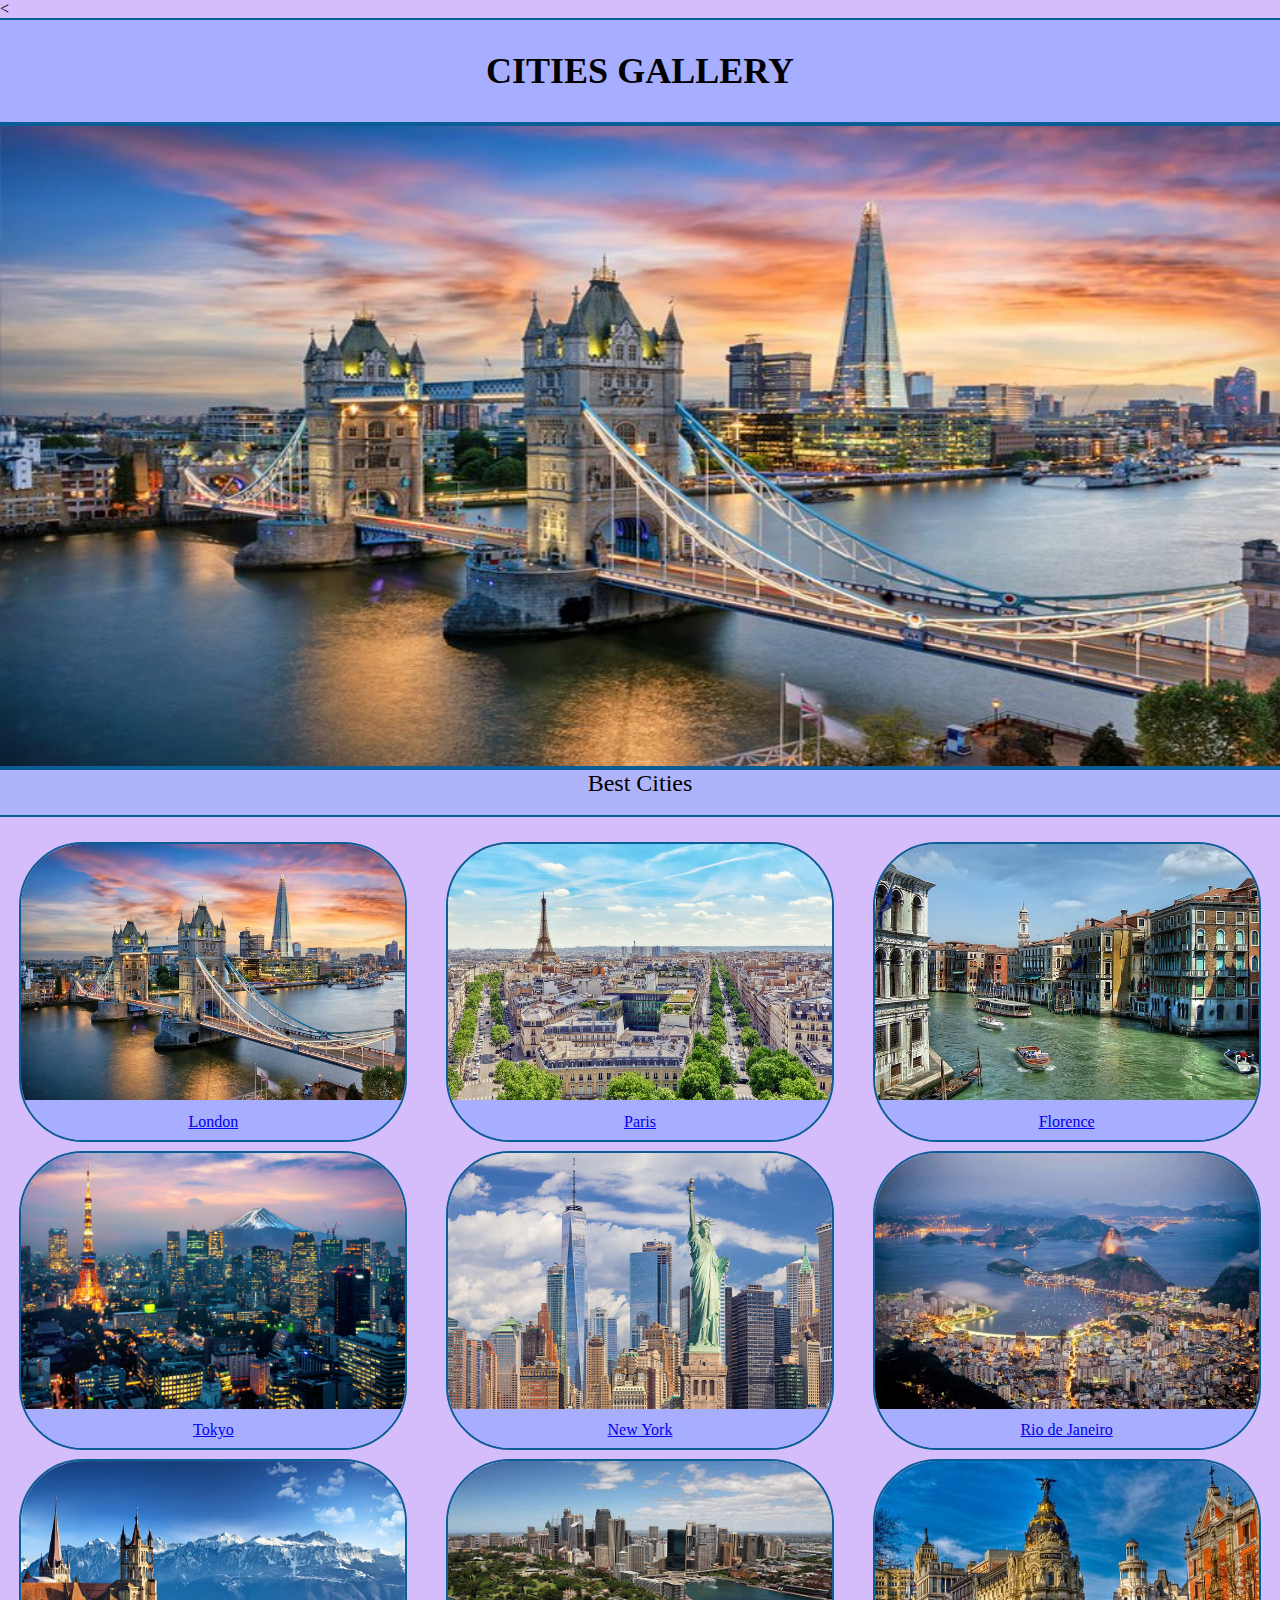
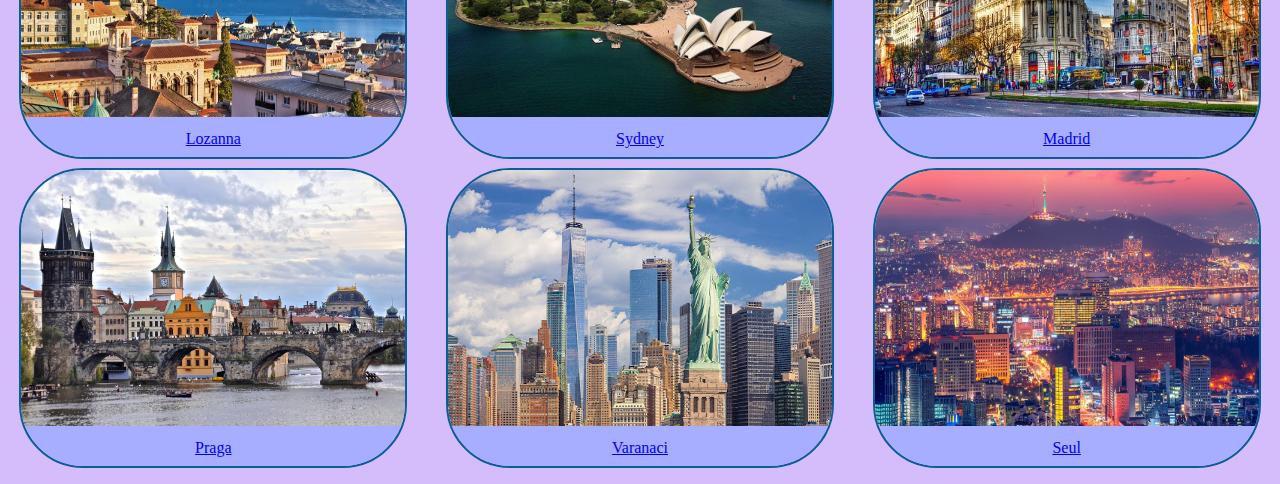
==== index.html @ fd6d5bab "adds HW5 changes" ====
<<!DOCTYPE html>
<html lang="en">
<head>
    <meta charset="UTF-8">
    <meta http-equiv="X-UA-Compatible" content="IE=edge">
    <meta name="viewport" content="width=device-width, initial-scale=1.0">
    <link rel="stylesheet" href="styles/cities.css">
    <link rel="shortcut icon" href="images/faviconCities.png" type="image/x-icon">
    <title>Cities-Gallery</title>
</head>
<body>
    <header class="logo">
        <h2>Cities Gallery</h2>
    </header>
    <main class="main-class">
        <section class="details-container">
            <img src="images/London.jpg" class="details-image">
            <span class="details-title">Best Cities</span>
        </section>
        <ul class="thumbnails-list">
            <li class="thumbnails-item">
                <a class="thumbnails-anchor" href="#">
                    <img src="images/London.jpg" class="thumbnails-image" >
                    <span class="thumbnails-title">London</span>
                </a>
            </li>
            <li class="thumbnails-item">
                <a class="thumbnails-anchor" href="#">
                    <img src="images/Paris.jpg" class="thumbnails-image" >
                    <span class="thumbnails-title">Paris</span>
                </a>
            </li>
            <li class="thumbnails-item">
                <a class="thumbnails-anchor" href="#">
                    <img src="images/Florency.jpg" class="thumbnails-image" >
                    <span class="thumbnails-title">Florence</span>
                </a>
            </li>
            <li class="thumbnails-item">
                <a class="thumbnails-anchor" href="#">
                    <img src="images/Tokyo.jpg" class="thumbnails-image" >
                    <span class="thumbnails-title">Tokyo</span>
                </a>
            </li>
            <li class="thumbnails-item">
                <a class="thumbnails-anchor" href="#">
                    <img src="images/NY.jpg" class="thumbnails-image" >
                    <span class="thumbnails-title">New York</span>
                </a>
            </li>
            <li class="thumbnails-item">
                <a class="thumbnails-anchor" href="#">
                    <img src="images/RJ.jpg" class="thumbnails-image" >
                    <span class="thumbnails-title">Rio de Janeiro</span>
                </a>
            </li>
            <li class="thumbnails-item">
                <a class="thumbnails-anchor" href="#">
                    <img src="images/Lozanna.jpg" class="thumbnails-image" >
                    <span class="thumbnails-title">Lozanna</span>
                </a>
            </li>
            <li class="thumbnails-item">
                <a class="thumbnails-anchor" href="#">
                    <img src="images/Sydney.jpg" class="thumbnails-image" >
                    <span class="thumbnails-title">Sydney</span>
                </a>
            </li>
            <li class="thumbnails-item">
                <a class="thumbnails-anchor" href="#">
                    <img src="images/Madrid.jpg" class="thumbnails-image" >
                    <span class="thumbnails-title">Madrid</span>
                </a>
            </li>
            <li class="thumbnails-item">
                <a class="thumbnails-anchor" href="#">
                    <img src="images/Praga.jpg" class="thumbnails-image" >
                    <span class="thumbnails-title">Praga</span>
                </a>
            </li>
            <li class="thumbnails-item">
                <a class="thumbnails-anchor" href="#">
                    <img src="images/NY.jpg" class="thumbnails-image" >
                    <span class="thumbnails-title">Varanaci</span>
                </a>
            </li>
            <li class="thumbnails-item">
                <a class="thumbnails-anchor" href="#">
                    <img src="images/Seul.jpg" class="thumbnails-image" >
                    <span class="thumbnails-title">Seul</span>
                </a>
            </li>
        </ul>
        
    </main>
</body>
</html>
---- styles/cities.css ----
html{
    height: 100%;
}
body{
    height: 100%;
    background-color: rgb(212, 189, 250);
    display: flex;
    flex-direction: column;
    margin: 0%;
}
.logo{
    display: block;
    text-align: center;
    background-color: rgb(167, 173, 255);
    font-size: 1.5em;
    text-transform: uppercase;
    border-top: solid 2px rgb(11, 94, 149);
    border-bottom: solid 2px rgb(11, 94, 149);
}
.main-class{
    display: flex;
    flex-direction: column;
}
.details-container{
    display: flex;
    flex-direction: column;
    align-items: center;
}
.details-image{
    width: 100%;
    height: 50vw;
    border: solid 2px rgb(11, 94, 149);
}
.details-title{
    display: block;
    background-color: rgb(175, 180, 250);
    width: 100%;
    height: 5vh;
    text-align: center;
    border: solid 2px rgb(11, 94, 149);
    font-size: 1.5em;
}
.thumbnails-list{
    display: flex;
    flex-wrap: wrap;
    overflow-y: scroll;
    list-style: none;
    justify-content: space-around;
    padding-left: 0;
}
.thumbnails-anchor{

}
.thumbnails-item{
    display: flex;
    flex-direction: column;
    border: solid 2px rgb(11, 94, 149);
    margin: 0vw;
    margin-top: 1vh;
    border-radius: 5vw;
    overflow: hidden;
}
.thumbnails-image{
    width: 30vw;
    height: 20vw;
    
}
.thumbnails-title{
    display: block;
    text-align: center;
    padding-top: 1vw;
    background-color: rgb(167, 173, 255);
    width: 30vw;
    height: 3vh;
}
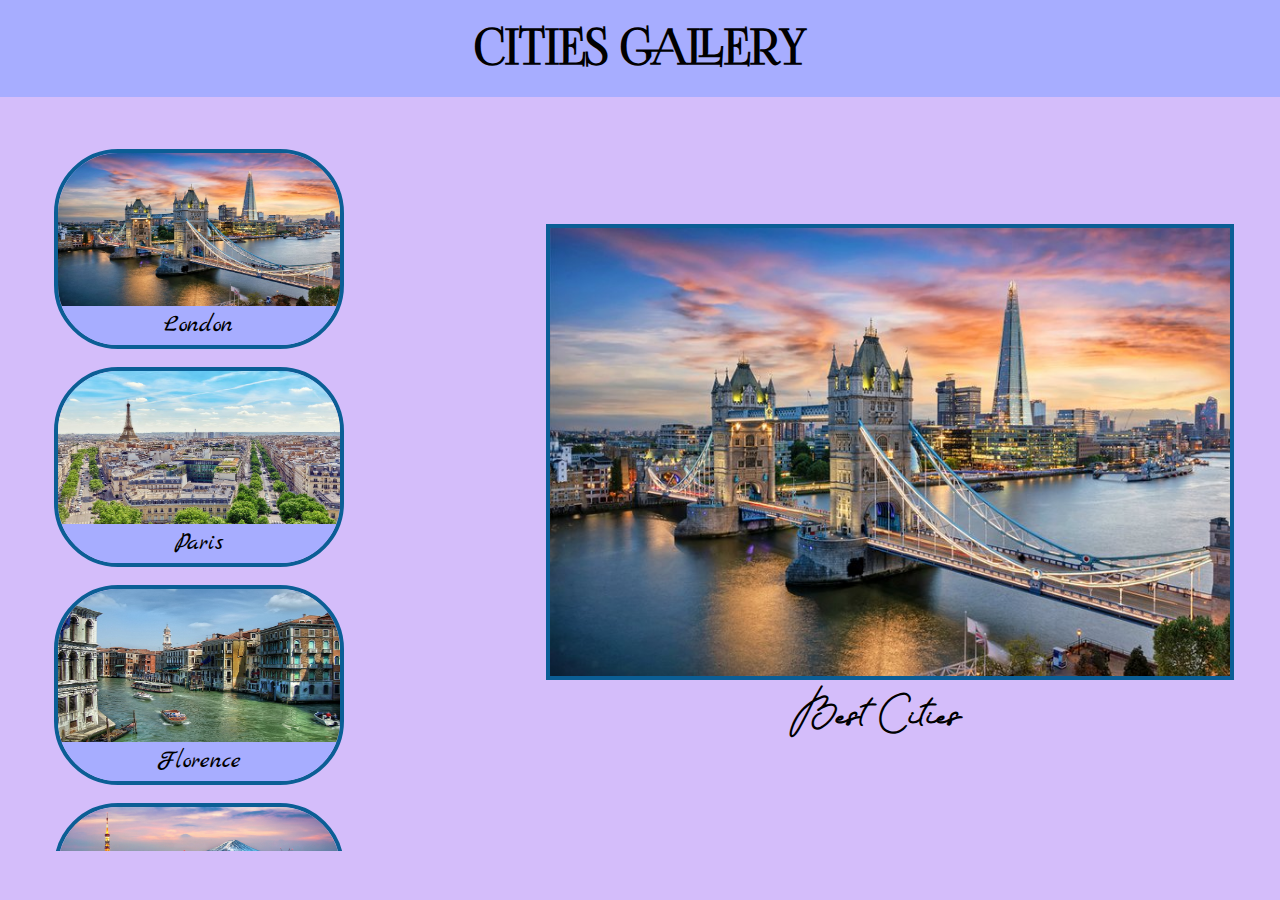
==== commit 46051988: "adds HW#6 cities gallery changes" ====
--- a/index.html
+++ b/index.html
@@ -1,4 +1,4 @@
-<<!DOCTYPE html>
+<!DOCTYPE html>
 <html lang="en">
 <head>
     <meta charset="UTF-8">
--- a/styles/cities.css
+++ b/styles/cities.css
@@ -1,3 +1,17 @@
+@font-face {
+    font-family: artist;
+    src: url(fonts/MADETheArtistScript.woff);
+}
+@font-face {
+    font-family: regular;
+    src: url(fonts/MarckScript-Regular.woff);
+}
+
+@font-face {
+    font-family: fog;
+    src: url(fonts/FoglihtenNo06.woff);
+}
+
 html{
     height: 100%;
 }
@@ -12,64 +26,156 @@
     display: block;
     text-align: center;
     background-color: rgb(167, 173, 255);
-    font-size: 1.5em;
+    font-size: 1.2em;
     text-transform: uppercase;
-    border-top: solid 2px rgb(11, 94, 149);
-    border-bottom: solid 2px rgb(11, 94, 149);
+    font-family: fog;
+    
+
 }
+
 .main-class{
     display: flex;
     flex-direction: column;
+    justify-content: center;
+    flex-grow: 0.8;
 }
 .details-container{
     display: flex;
+    display: block;
     flex-direction: column;
     align-items: center;
+    margin-bottom: 2vh;
+
 }
 .details-image{
-    width: 100%;
+    width: 98%;
     height: 50vw;
-    border: solid 2px rgb(11, 94, 149);
+    border: solid 3px rgb(11, 94, 149);
+   
 }
+
 .details-title{
     display: block;
     background-color: rgb(175, 180, 250);
-    width: 100%;
+    width: 98%;
     height: 5vh;
     text-align: center;
-    border: solid 2px rgb(11, 94, 149);
-    font-size: 1.5em;
+    border: solid 3px rgb(11, 94, 149);
+    font-size: 2em;
+    font-family: artist;
+    font-weight: bold;
 }
 .thumbnails-list{
     display: flex;
     flex-wrap: wrap;
+    max-height: 45vh;
     overflow-y: scroll;
     list-style: none;
     justify-content: space-around;
     padding-left: 0;
+    margin-top: 2vh;
 }
 .thumbnails-anchor{
+    text-decoration: none;
 
 }
 .thumbnails-item{
-    display: flex;
-    flex-direction: column;
-    border: solid 2px rgb(11, 94, 149);
-    margin: 0vw;
-    margin-top: 1vh;
+    display: block;
+    border: solid 4px rgb(11, 94, 149);
+    margin-top: 2vh;
     border-radius: 5vw;
     overflow: hidden;
+    
 }
 .thumbnails-image{
     width: 30vw;
     height: 20vw;
+    display: block;
+    
     
 }
+
 .thumbnails-title{
     display: block;
     text-align: center;
-    padding-top: 1vw;
     background-color: rgb(167, 173, 255);
-    width: 30vw;
-    height: 3vh;
+    color: black;
+    font-family: regular;
+    font-size: 15px;
+
+}
+@media (min-width: 560px) {
+    .main-class{
+        flex-direction: row;
+        align-items: center;
+        justify-content: space-around;
+    } 
+    h2{
+        margin-top: 10px;
+        margin-bottom: 10px;
+    }
+    .details-image{
+        width: 100%;
+        height: 30vw;
+        border: solid 4px rgb(11, 94, 149); 
+    }
+    .details-title{
+        height: 8vh;
+        text-align:center;
+       background: none;
+       border: none;
+       font-display: center;
+       font-size: 2em;
+    }
+    .thumbnails-list{
+        width: 30vw;
+        order: -1;
+        flex-direction: column;
+        flex-wrap: nowrap;
+        max-height: 80vh;
+        justify-content: flex-start;
+        margin-top: 0;
+    }
+    .thumbnails-item {
+        min-height: 15vw;
+        width: 22vw;
+    }
+    .thumbnails-image{
+        width: 22vw;
+        height: 12vw;
+        
+    }
+    .thumbnails-title{
+        width: 22vw;
+        height: 3vw;
+        
+    }
+}
+@media (min-width: 1000px){
+    .main-class{
+        flex-grow: 1;
+    } 
+    .logo{
+        font-size: 2em;
+    }
+    h2{
+        margin-top: 20px;
+        margin-bottom: 20px;
+    }
+    .details-image{
+        width: 100%;
+        height: 35vw;
+        border: solid 4px rgb(11, 94, 149); 
+    }
+    .details-title{
+        font-size: 3em;
+    }
+    .thumbnails-list{
+        max-height: 80vh;
+
+    }
+    .thumbnails-title{
+        padding-top: 0.1em;
+        font-size: 25px;
+    }
 }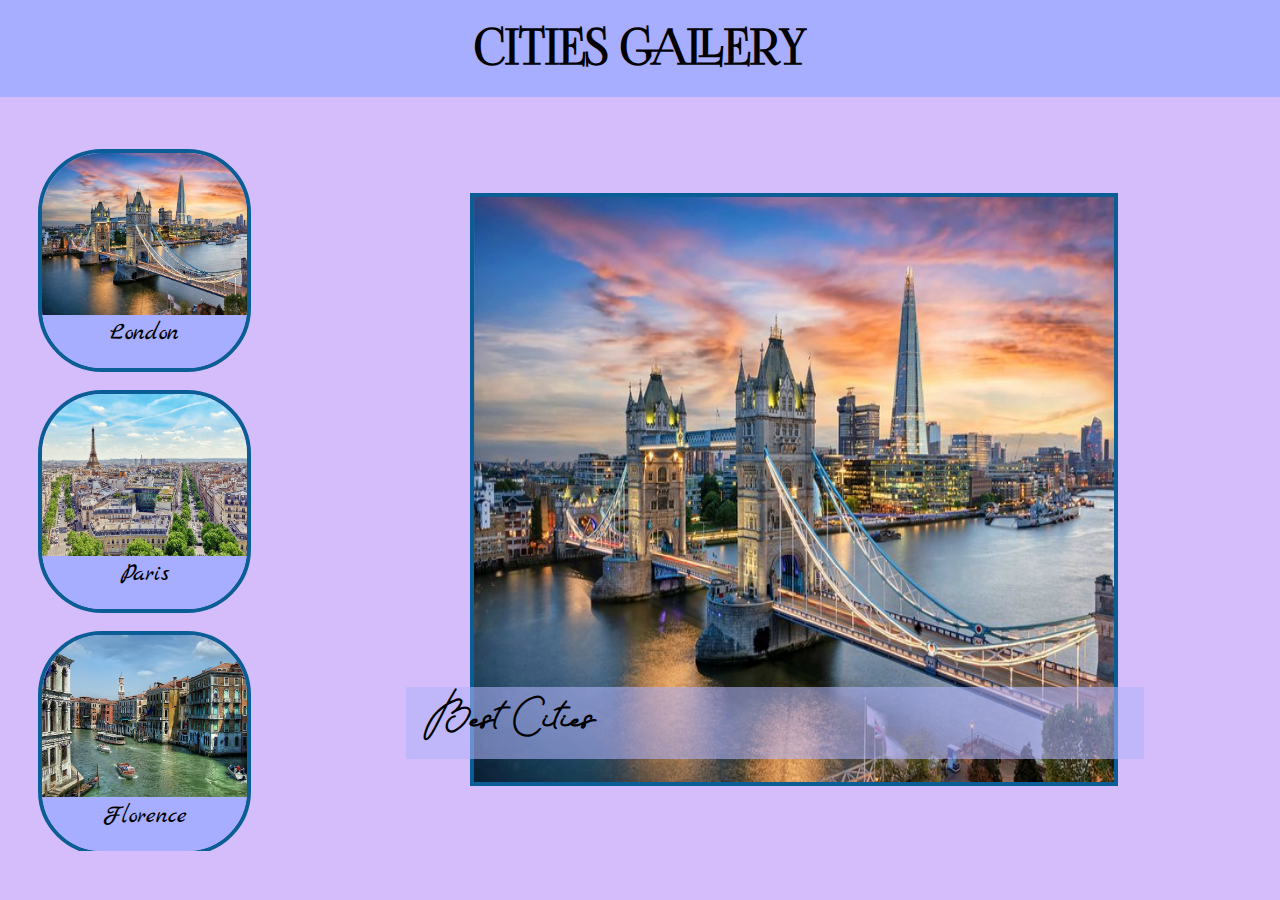
==== commit 1e59d5fe: "adds HW#7 transformation" ====
--- a/index.html
+++ b/index.html
@@ -1,5 +1,6 @@
 <!DOCTYPE html>
 <html lang="en">
+
 <head>
     <meta charset="UTF-8">
     <meta http-equiv="X-UA-Compatible" content="IE=edge">
@@ -8,90 +9,94 @@
     <link rel="shortcut icon" href="images/faviconCities.png" type="image/x-icon">
     <title>Cities-Gallery</title>
 </head>
+
 <body>
     <header class="logo">
         <h2>Cities Gallery</h2>
     </header>
     <main class="main-class">
         <section class="details-container">
-            <img src="images/London.jpg" class="details-image">
-            <span class="details-title">Best Cities</span>
+            <div class="details-frame">
+                <img src="images/London.jpg" class="details-image">
+                <span class="details-title">Best Cities</span>
+            </div>
         </section>
         <ul class="thumbnails-list">
             <li class="thumbnails-item">
                 <a class="thumbnails-anchor" href="#">
-                    <img src="images/London.jpg" class="thumbnails-image" >
+                    <img src="images/London.jpg" class="thumbnails-image">
                     <span class="thumbnails-title">London</span>
                 </a>
             </li>
             <li class="thumbnails-item">
                 <a class="thumbnails-anchor" href="#">
-                    <img src="images/Paris.jpg" class="thumbnails-image" >
+                    <img src="images/Paris.jpg" class="thumbnails-image">
                     <span class="thumbnails-title">Paris</span>
                 </a>
             </li>
             <li class="thumbnails-item">
                 <a class="thumbnails-anchor" href="#">
-                    <img src="images/Florency.jpg" class="thumbnails-image" >
+                    <img src="images/Florency.jpg" class="thumbnails-image">
                     <span class="thumbnails-title">Florence</span>
                 </a>
             </li>
             <li class="thumbnails-item">
                 <a class="thumbnails-anchor" href="#">
-                    <img src="images/Tokyo.jpg" class="thumbnails-image" >
+                    <img src="images/Tokyo.jpg" class="thumbnails-image">
                     <span class="thumbnails-title">Tokyo</span>
                 </a>
             </li>
             <li class="thumbnails-item">
                 <a class="thumbnails-anchor" href="#">
-                    <img src="images/NY.jpg" class="thumbnails-image" >
+                    <img src="images/NY.jpg" class="thumbnails-image">
                     <span class="thumbnails-title">New York</span>
                 </a>
             </li>
             <li class="thumbnails-item">
                 <a class="thumbnails-anchor" href="#">
-                    <img src="images/RJ.jpg" class="thumbnails-image" >
+                    <img src="images/RJ.jpg" class="thumbnails-image">
                     <span class="thumbnails-title">Rio de Janeiro</span>
                 </a>
             </li>
             <li class="thumbnails-item">
                 <a class="thumbnails-anchor" href="#">
-                    <img src="images/Lozanna.jpg" class="thumbnails-image" >
+                    <img src="images/Lozanna.jpg" class="thumbnails-image">
                     <span class="thumbnails-title">Lozanna</span>
                 </a>
             </li>
             <li class="thumbnails-item">
                 <a class="thumbnails-anchor" href="#">
-                    <img src="images/Sydney.jpg" class="thumbnails-image" >
+                    <img src="images/Sydney.jpg" class="thumbnails-image">
                     <span class="thumbnails-title">Sydney</span>
                 </a>
             </li>
             <li class="thumbnails-item">
                 <a class="thumbnails-anchor" href="#">
-                    <img src="images/Madrid.jpg" class="thumbnails-image" >
+                    <img src="images/Madrid.jpg" class="thumbnails-image">
                     <span class="thumbnails-title">Madrid</span>
                 </a>
             </li>
             <li class="thumbnails-item">
                 <a class="thumbnails-anchor" href="#">
-                    <img src="images/Praga.jpg" class="thumbnails-image" >
+                    <img src="images/Praga.jpg" class="thumbnails-image">
                     <span class="thumbnails-title">Praga</span>
                 </a>
             </li>
             <li class="thumbnails-item">
                 <a class="thumbnails-anchor" href="#">
-                    <img src="images/NY.jpg" class="thumbnails-image" >
+                    <img src="images/NY.jpg" class="thumbnails-image">
                     <span class="thumbnails-title">Varanaci</span>
                 </a>
             </li>
             <li class="thumbnails-item">
                 <a class="thumbnails-anchor" href="#">
-                    <img src="images/Seul.jpg" class="thumbnails-image" >
+                    <img src="images/Seul.jpg" class="thumbnails-image">
                     <span class="thumbnails-title">Seul</span>
                 </a>
             </li>
         </ul>
-        
+
     </main>
 </body>
+
 </html>--- a/styles/cities.css
+++ b/styles/cities.css
@@ -1,71 +1,95 @@
 @font-face {
     font-family: artist;
+    src: url(fonts/MADE\ TheArtist\ Script\ PERSONAL\ USE.otf);
     src: url(fonts/MADETheArtistScript.woff);
 }
+
 @font-face {
     font-family: regular;
+    src:url(fonts/MarckScript-Regular.ttf);
     src: url(fonts/MarckScript-Regular.woff);
 }
 
 @font-face {
     font-family: fog;
+    src: url(fonts/FoglihtenNo06_076.otf);
     src: url(fonts/FoglihtenNo06.woff);
 }
 
-html{
+html {
     height: 100%;
 }
-body{
+
+body {
+    --thumbnails-image-height: 10vh;
+    --thumbnails-image-width: 26vw;
+    --thumbnails-title-height: calc(var(--thumbnails-image-height) * 0.33);
+    --details-image-width: 80vw;
+    --details-image-height: 27vh;
+}
+
+body {
     height: 100%;
     background-color: rgb(212, 189, 250);
     display: flex;
     flex-direction: column;
     margin: 0%;
 }
-.logo{
+
+.logo {
     display: block;
     text-align: center;
     background-color: rgb(167, 173, 255);
     font-size: 1.2em;
     text-transform: uppercase;
     font-family: fog;
-    
-
-}
-
-.main-class{
+
+
+}
+
+.main-class {
     display: flex;
     flex-direction: column;
     justify-content: center;
     flex-grow: 0.8;
 }
-.details-container{
-    display: flex;
-    display: block;
+
+.details-container {
+    display: flex;
     flex-direction: column;
     align-items: center;
     margin-bottom: 2vh;
-
-}
-.details-image{
-    width: 98%;
-    height: 50vw;
+    width: 100vw;
+
+}
+.details-frame{
+    position: relative;
+}
+
+.details-image {
+    display: block;
+    width: var(--details-image-width);
+    height: var(--details-image-height);
     border: solid 3px rgb(11, 94, 149);
-   
-}
-
-.details-title{
-    display: block;
-    background-color: rgb(175, 180, 250);
-    width: 98%;
+
+}
+
+.details-title {
+    display: block;
+    background-color: rgba(175, 180, 250, 0.579);
     height: 5vh;
-    text-align: center;
-    border: solid 3px rgb(11, 94, 149);
+    width: 110%;
+    padding-left: 2vw;
+    /* text-align:left; */
     font-size: 2em;
     font-family: artist;
     font-weight: bold;
-}
-.thumbnails-list{
+    position: absolute;
+    bottom: 3vh;
+    left: -5vw;
+}
+
+.thumbnails-list {
     display: flex;
     flex-wrap: wrap;
     max-height: 45vh;
@@ -73,61 +97,83 @@
     list-style: none;
     justify-content: space-around;
     padding-left: 0;
-    margin-top: 2vh;
-}
-.thumbnails-anchor{
+    margin-top: 1vh;
+    width: 95vw;
+    margin-left: 2.5vw;
+}
+
+.thumbnails-anchor {
     text-decoration: none;
 
 }
-.thumbnails-item{
-    display: block;
+
+.thumbnails-item {
     border: solid 4px rgb(11, 94, 149);
     margin-top: 2vh;
     border-radius: 5vw;
     overflow: hidden;
-    
-}
-.thumbnails-image{
-    width: 30vw;
-    height: 20vw;
-    display: block;
-    
-    
-}
-
-.thumbnails-title{
+    height: calc(var(--thumbnails-image-height) + var(--thumbnails-title-height));
+    min-width: var(--thumbnails-image-width);
+    max-width: var(--thumbnails-image-width);
+   
+}
+.thumbnails-item:hover{
+    transform: scale(1.1);
+    border: solid 4px rgb(149, 11, 124);
+}
+
+.thumbnails-image {
+    width: var(--thumbnails-image-width);
+    height: var(--thumbnails-image-height);
+    display: block;
+
+
+}
+
+.thumbnails-title {
     display: block;
     text-align: center;
     background-color: rgb(167, 173, 255);
     color: black;
     font-family: regular;
-    font-size: 15px;
-
-}
+    font-size: 20px;
+    width: var(--thumbnails-image-width);
+    height: var(--thumbnails-title-height);
+
+}
+
 @media (min-width: 560px) {
-    .main-class{
+    body {
+        --thumbnails-image-height: 23vh;
+        --thumbnails-image-width: 22vw;
+        --thumbnails-title-height: calc(var(--thumbnails-image-height) * 0.33);
+        --details-image-width: 45vw;
+        --details-image-height: 60vh;
+    }
+
+    .main-class {
         flex-direction: row;
         align-items: center;
         justify-content: space-around;
-    } 
-    h2{
+    }
+
+    h2 {
         margin-top: 10px;
         margin-bottom: 10px;
     }
-    .details-image{
-        width: 100%;
-        height: 30vw;
-        border: solid 4px rgb(11, 94, 149); 
-    }
-    .details-title{
+
+    .details-image {
+        width: var(--details-image-width);
+        height: var(--details-image-height);
+        border: solid 4px rgb(11, 94, 149);
+    }
+
+    .details-title {
         height: 8vh;
-        text-align:center;
-       background: none;
-       border: none;
-       font-display: center;
-       font-size: 2em;
-    }
-    .thumbnails-list{
+        font-size: 2em;
+    }
+
+    .thumbnails-list {
         width: 30vw;
         order: -1;
         flex-direction: column;
@@ -135,47 +181,83 @@
         max-height: 80vh;
         justify-content: flex-start;
         margin-top: 0;
-    }
+        margin-left: 1vw;
+        min-width: calc(var(--thumbnails-image-width) + 7vw);
+    }
+
     .thumbnails-item {
-        min-height: 15vw;
-        width: 22vw;
-    }
-    .thumbnails-image{
-        width: 22vw;
-        height: 12vw;
-        
-    }
-    .thumbnails-title{
-        width: 22vw;
-        height: 3vw;
-        
-    }
-}
-@media (min-width: 1000px){
-    .main-class{
+        min-height: calc(var(--thumbnails-image-height) + var(--thumbnails-title-height));
+        min-width: var(--thumbnails-image-width);
+        max-width: var(--thumbnails-image-width);
+        margin-left: 2vw;
+
+    }
+
+    .thumbnails-image {
+        width: var(--thumbnails-image-width);
+        height: var(--thumbnails-image-height);
+
+    }
+
+    .thumbnails-title {
+        width: var(--thumbnails-image-width);
+        height: var(--thumbnails-title-height);
+        font-size: 20px;
+
+    }
+}
+
+@media (min-width: 1000px) {
+    body {
+        --thumbnails-image-height: 18vh;
+        --thumbnails-image-width: 16vw;
+        --thumbnails-title-height: calc(var(--thumbnails-image-height) * 0.33);
+        --details-image-width: 50vw;
+        --details-image-height: 65vh;
+    }
+    .main-class {
         flex-grow: 1;
-    } 
-    .logo{
+    }
+
+    .logo {
         font-size: 2em;
     }
-    h2{
+
+    h2 {
         margin-top: 20px;
         margin-bottom: 20px;
     }
-    .details-image{
-        width: 100%;
-        height: 35vw;
-        border: solid 4px rgb(11, 94, 149); 
-    }
-    .details-title{
+
+    .details-image {
+        width: var(--details-image-width);
+        height: var(--details-image-height);
+        border: solid 4px rgb(11, 94, 149);
+    }
+
+    .details-title {
         font-size: 3em;
     }
-    .thumbnails-list{
+
+    .thumbnails-list {
         max-height: 80vh;
 
     }
-    .thumbnails-title{
+
+    .thumbnails-item {
+        min-height: calc(var(--thumbnails-image-height) + var(--thumbnails-title-height));
+        min-width: var(--thumbnails-image-width);
+        max-width: var(--thumbnails-image-width);
+    }
+
+    .thumbnails-image {
+        width: var(--thumbnails-image-width);
+        height: var(--thumbnails-image-height);
+    }
+
+    .thumbnails-title {
         padding-top: 0.1em;
         font-size: 25px;
+        width: var(--thumbnails-image-width);
+        height: var(--thumbnails-title-height);
     }
 }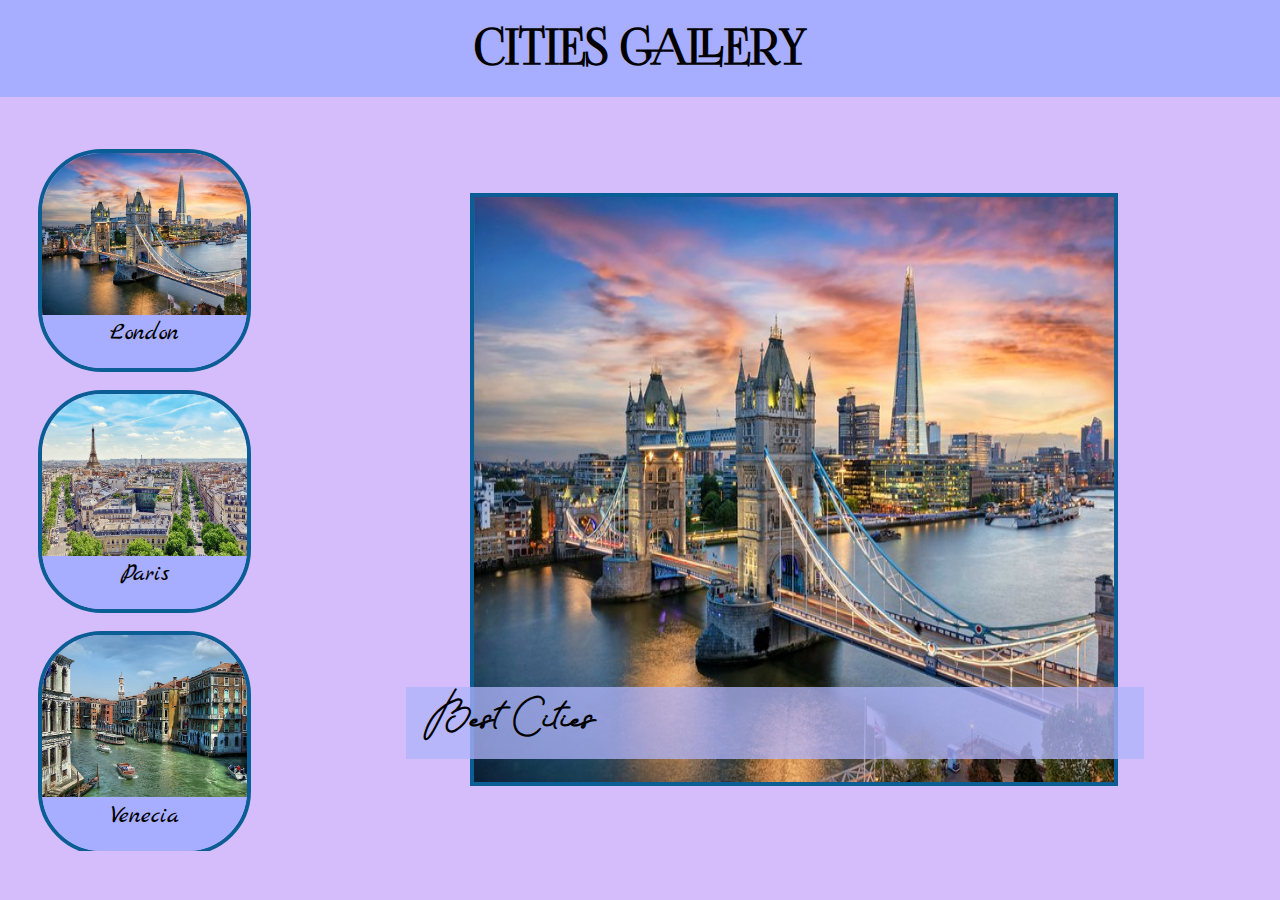
==== commit d05bbc9f: "adds HW#8 javascript" ====
--- a/index.html
+++ b/index.html
@@ -23,73 +23,73 @@
         </section>
         <ul class="thumbnails-list">
             <li class="thumbnails-item">
-                <a class="thumbnails-anchor" href="#">
+                <a class="thumbnails-anchor" href="#" data-details-image="images/London.jpg" data-details-title="Сity of gentlemen">
                     <img src="images/London.jpg" class="thumbnails-image">
                     <span class="thumbnails-title">London</span>
                 </a>
             </li>
             <li class="thumbnails-item">
-                <a class="thumbnails-anchor" href="#">
+                <a class="thumbnails-anchor" href="#" data-details-image="images/Paris.jpg" data-details-title="Сity of lovers">
                     <img src="images/Paris.jpg" class="thumbnails-image">
                     <span class="thumbnails-title">Paris</span>
                 </a>
             </li>
             <li class="thumbnails-item">
-                <a class="thumbnails-anchor" href="#">
-                    <img src="images/Florency.jpg" class="thumbnails-image">
-                    <span class="thumbnails-title">Florence</span>
+                <a class="thumbnails-anchor" href="#" data-details-image="images/Venecia.jpg" data-details-title="Pearl of italy">
+                    <img src="images/Venecia.jpg" class="thumbnails-image">
+                    <span class="thumbnails-title">Venecia</span>
                 </a>
             </li>
             <li class="thumbnails-item">
-                <a class="thumbnails-anchor" href="#">
+                <a class="thumbnails-anchor" href="#" data-details-image="images/Tokyo.jpg" data-details-title="Capital of the Rising Sun">
                     <img src="images/Tokyo.jpg" class="thumbnails-image">
                     <span class="thumbnails-title">Tokyo</span>
                 </a>
             </li>
             <li class="thumbnails-item">
-                <a class="thumbnails-anchor" href="#">
+                <a class="thumbnails-anchor" href="#" data-details-image="images/NY.jpg" data-details-title="City of opportunity">
                     <img src="images/NY.jpg" class="thumbnails-image">
                     <span class="thumbnails-title">New York</span>
                 </a>
             </li>
             <li class="thumbnails-item">
-                <a class="thumbnails-anchor" href="#">
+                <a class="thumbnails-anchor" href="#" data-details-image="images/RJ.jpg" data-details-title="Brazilian carnival colors">
                     <img src="images/RJ.jpg" class="thumbnails-image">
                     <span class="thumbnails-title">Rio de Janeiro</span>
                 </a>
             </li>
             <li class="thumbnails-item">
-                <a class="thumbnails-anchor" href="#">
+                <a class="thumbnails-anchor" href="#" data-details-image="images/Lozanna.jpg" data-details-title="World Olympic capital">
                     <img src="images/Lozanna.jpg" class="thumbnails-image">
                     <span class="thumbnails-title">Lozanna</span>
                 </a>
             </li>
             <li class="thumbnails-item">
-                <a class="thumbnails-anchor" href="#">
+                <a class="thumbnails-anchor" href="#" data-details-image="images/Sydney.jpg" data-details-title="The harbor city">
                     <img src="images/Sydney.jpg" class="thumbnails-image">
                     <span class="thumbnails-title">Sydney</span>
                 </a>
             </li>
             <li class="thumbnails-item">
-                <a class="thumbnails-anchor" href="#">
+                <a class="thumbnails-anchor" href="#" data-details-image="images/Madrid.jpg" data-details-title="Flamenco and bullfighting">
                     <img src="images/Madrid.jpg" class="thumbnails-image">
                     <span class="thumbnails-title">Madrid</span>
                 </a>
             </li>
             <li class="thumbnails-item">
-                <a class="thumbnails-anchor" href="#">
+                <a class="thumbnails-anchor" href="#" data-details-image="images/Praga.jpg" data-details-title="Castle town">
                     <img src="images/Praga.jpg" class="thumbnails-image">
                     <span class="thumbnails-title">Praga</span>
                 </a>
             </li>
             <li class="thumbnails-item">
-                <a class="thumbnails-anchor" href="#">
-                    <img src="images/NY.jpg" class="thumbnails-image">
+                <a class="thumbnails-anchor" href="#" data-details-image="images/Varanaci.jpg" data-details-title="City of death">
+                    <img src="images/Varanaci.jpg" class="thumbnails-image">
                     <span class="thumbnails-title">Varanaci</span>
                 </a>
             </li>
             <li class="thumbnails-item">
-                <a class="thumbnails-anchor" href="#">
+                <a class="thumbnails-anchor" href="#" data-details-image="images/Seul.jpg" data-details-title="Eastern palaces and modernity">
                     <img src="images/Seul.jpg" class="thumbnails-image">
                     <span class="thumbnails-title">Seul</span>
                 </a>
@@ -97,6 +97,7 @@
         </ul>
 
     </main>
+    <script src="src/cities.js"></script>
 </body>
 
 </html>--- a/styles/cities.css
+++ b/styles/cities.css
@@ -76,7 +76,7 @@
 
 .details-title {
     display: block;
-    background-color: rgba(175, 180, 250, 0.579);
+    background-color: rgba(175, 180, 250, 0.759);
     height: 5vh;
     width: 110%;
     padding-left: 2vw;
@@ -117,10 +117,12 @@
     max-width: var(--thumbnails-image-width);
    
 }
+
 .thumbnails-item:hover{
     transform: scale(1.1);
     border: solid 4px rgb(149, 11, 124);
 }
+
 
 .thumbnails-image {
     width: var(--thumbnails-image-width);
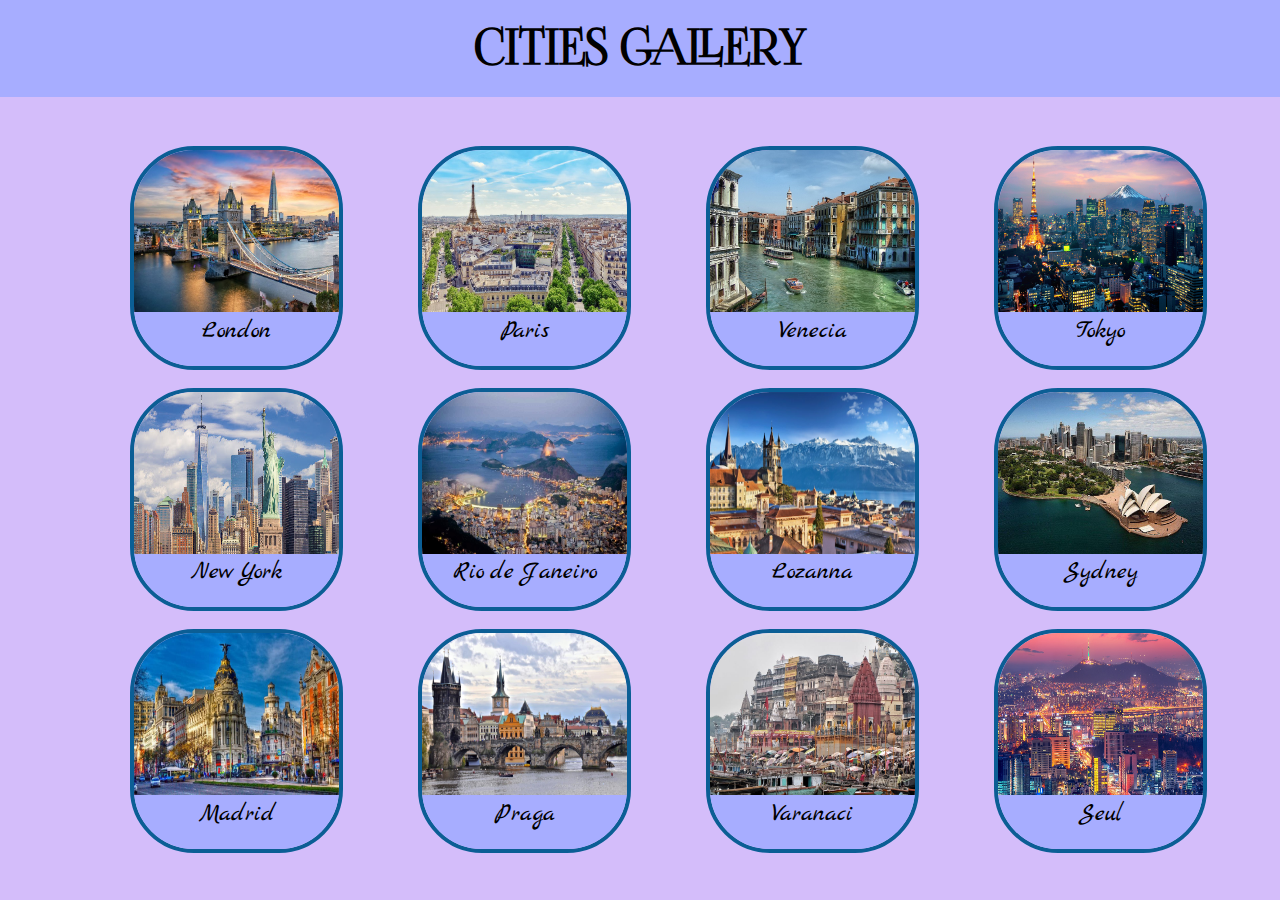
==== commit 13f88fb0: "adds HW#9 button and hidden" ====
--- a/index.html
+++ b/index.html
@@ -14,9 +14,10 @@
     <header class="logo">
         <h2>Cities Gallery</h2>
     </header>
-    <main class="main-class">
+    <main class="main-class hidden">
         <section class="details-container">
             <div class="details-frame">
+                <button id="hide-button" onclick="hideDetails()"> X </button>
                 <img src="images/London.jpg" class="details-image">
                 <span class="details-title">Best Cities</span>
             </div>
--- a/styles/cities.css
+++ b/styles/cities.css
@@ -53,7 +53,9 @@
     justify-content: center;
     flex-grow: 0.8;
 }
-
+.hidden .details-container{
+    display: none;
+}
 .details-container {
     display: flex;
     flex-direction: column;
@@ -62,6 +64,7 @@
     width: 100vw;
 
 }
+
 .details-frame{
     position: relative;
 }
@@ -88,7 +91,17 @@
     bottom: 3vh;
     left: -5vw;
 }
-
+#hide-button{
+    position: absolute;
+    background-color: rgba(148, 148, 156, 0);
+    
+    font-size: 15px;
+    right: 1.5vw;
+    top: 1.5vh;
+}
+.hidden .thumbnails-list{
+    max-height: 70vh;
+}
 .thumbnails-list {
     display: flex;
     flex-wrap: wrap;
@@ -174,17 +187,21 @@
         height: 8vh;
         font-size: 2em;
     }
+    .hidden .thumbnails-list{
+        flex-direction: row;
+        flex-wrap: wrap;
+        justify-content: space-around;
+        max-width: 90vw;
+    }
 
     .thumbnails-list {
-        width: 30vw;
+        max-width: 30vw;
         order: -1;
         flex-direction: column;
         flex-wrap: nowrap;
         max-height: 80vh;
         justify-content: flex-start;
         margin-top: 0;
-        margin-left: 1vw;
-        min-width: calc(var(--thumbnails-image-width) + 7vw);
     }
 
     .thumbnails-item {
@@ -239,9 +256,13 @@
     .details-title {
         font-size: 3em;
     }
+    .hidden .thumbnails-list{
+        max-height: 90vh;
+    }
 
     .thumbnails-list {
         max-height: 80vh;
+        max-width: 25vw;
 
     }
 
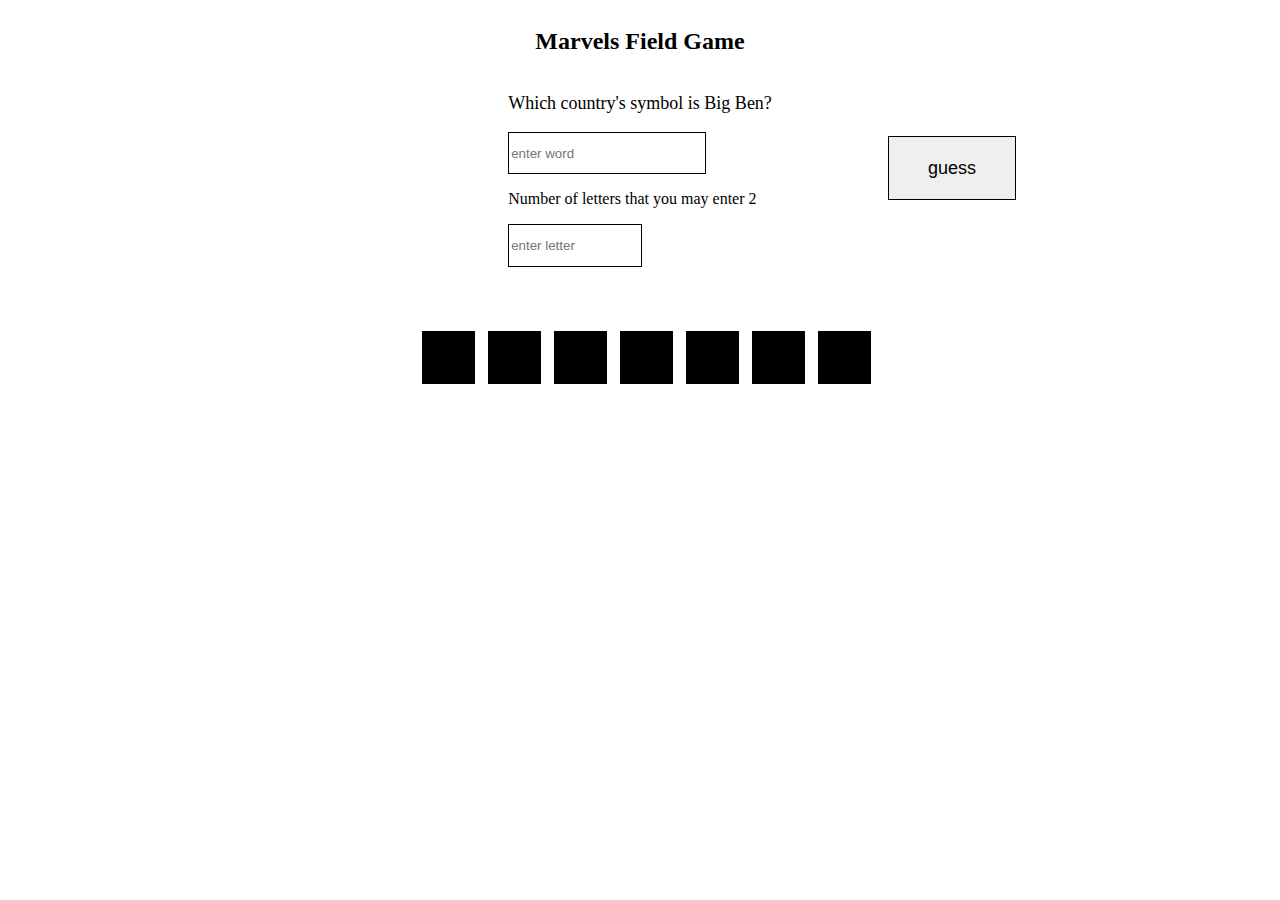
==== commit d1ebbdbf: "HW #17 marvels-field" ====
--- a/index.html
+++ b/index.html
@@ -1,104 +1,31 @@
 <!DOCTYPE html>
 <html lang="en">
-
 <head>
     <meta charset="UTF-8">
     <meta http-equiv="X-UA-Compatible" content="IE=edge">
     <meta name="viewport" content="width=device-width, initial-scale=1.0">
-    <link rel="stylesheet" href="styles/cities.css">
-    <link rel="shortcut icon" href="images/faviconCities.png" type="image/x-icon">
-    <title>Cities-Gallery</title>
+    <title>marvels-field</title>
+    <link rel="stylesheet" href="styles/marvels.css">
 </head>
+<body>
+    <header>
+        <h2 class="logo">Marvels Field Game</h2>
+    </header>
+    <section class="field">
+        <p id="question"></p>
+        <p id="answer"></p>
+        <input type="text" readonly onchange="checkWord()" id="word-input" placeholder="enter word">
+        <p id="letter-remainder"></p>
+        <input type="text" minlength="1" maxlength="1" onchange="processLetter()" id="letter-input" placeholder="enter letter">
+       <button onclick="takeChance()" id="guess-button">guess</button>
+    </section>
+    <section class="word">
 
-<body>
-    <header class="logo">
-        <h2>Cities Gallery</h2>
-    </header>
-    <main class="main-class hidden">
-        <section class="details-container">
-            <div class="details-frame">
-                <button id="hide-button" onclick="hideDetails()"> X </button>
-                <img src="images/London.jpg" class="details-image">
-                <span class="details-title">Best Cities</span>
-            </div>
-        </section>
-        <ul class="thumbnails-list">
-            <li class="thumbnails-item">
-                <a class="thumbnails-anchor" href="#" data-details-image="images/London.jpg" data-details-title="Сity of gentlemen">
-                    <img src="images/London.jpg" class="thumbnails-image">
-                    <span class="thumbnails-title">London</span>
-                </a>
-            </li>
-            <li class="thumbnails-item">
-                <a class="thumbnails-anchor" href="#" data-details-image="images/Paris.jpg" data-details-title="Сity of lovers">
-                    <img src="images/Paris.jpg" class="thumbnails-image">
-                    <span class="thumbnails-title">Paris</span>
-                </a>
-            </li>
-            <li class="thumbnails-item">
-                <a class="thumbnails-anchor" href="#" data-details-image="images/Venecia.jpg" data-details-title="Pearl of italy">
-                    <img src="images/Venecia.jpg" class="thumbnails-image">
-                    <span class="thumbnails-title">Venecia</span>
-                </a>
-            </li>
-            <li class="thumbnails-item">
-                <a class="thumbnails-anchor" href="#" data-details-image="images/Tokyo.jpg" data-details-title="Capital of the Rising Sun">
-                    <img src="images/Tokyo.jpg" class="thumbnails-image">
-                    <span class="thumbnails-title">Tokyo</span>
-                </a>
-            </li>
-            <li class="thumbnails-item">
-                <a class="thumbnails-anchor" href="#" data-details-image="images/NY.jpg" data-details-title="City of opportunity">
-                    <img src="images/NY.jpg" class="thumbnails-image">
-                    <span class="thumbnails-title">New York</span>
-                </a>
-            </li>
-            <li class="thumbnails-item">
-                <a class="thumbnails-anchor" href="#" data-details-image="images/RJ.jpg" data-details-title="Brazilian carnival colors">
-                    <img src="images/RJ.jpg" class="thumbnails-image">
-                    <span class="thumbnails-title">Rio de Janeiro</span>
-                </a>
-            </li>
-            <li class="thumbnails-item">
-                <a class="thumbnails-anchor" href="#" data-details-image="images/Lozanna.jpg" data-details-title="World Olympic capital">
-                    <img src="images/Lozanna.jpg" class="thumbnails-image">
-                    <span class="thumbnails-title">Lozanna</span>
-                </a>
-            </li>
-            <li class="thumbnails-item">
-                <a class="thumbnails-anchor" href="#" data-details-image="images/Sydney.jpg" data-details-title="The harbor city">
-                    <img src="images/Sydney.jpg" class="thumbnails-image">
-                    <span class="thumbnails-title">Sydney</span>
-                </a>
-            </li>
-            <li class="thumbnails-item">
-                <a class="thumbnails-anchor" href="#" data-details-image="images/Madrid.jpg" data-details-title="Flamenco and bullfighting">
-                    <img src="images/Madrid.jpg" class="thumbnails-image">
-                    <span class="thumbnails-title">Madrid</span>
-                </a>
-            </li>
-            <li class="thumbnails-item">
-                <a class="thumbnails-anchor" href="#" data-details-image="images/Praga.jpg" data-details-title="Castle town">
-                    <img src="images/Praga.jpg" class="thumbnails-image">
-                    <span class="thumbnails-title">Praga</span>
-                </a>
-            </li>
-            <li class="thumbnails-item">
-                <a class="thumbnails-anchor" href="#" data-details-image="images/Varanaci.jpg" data-details-title="City of death">
-                    <img src="images/Varanaci.jpg" class="thumbnails-image">
-                    <span class="thumbnails-title">Varanaci</span>
-                </a>
-            </li>
-            <li class="thumbnails-item">
-                <a class="thumbnails-anchor" href="#" data-details-image="images/Seul.jpg" data-details-title="Eastern palaces and modernity">
-                    <img src="images/Seul.jpg" class="thumbnails-image">
-                    <span class="thumbnails-title">Seul</span>
-                </a>
-            </li>
-        </ul>
-
-    </main>
-    <script src="src/cities.js"></script>
+    </section>
+    <section class="result">
+        <p id="result-message"></p>
+        <button onclick="startGame()" id="play-again">play again</button>
+    </section>
+    <script src="src/marvels.js"></script>
 </body>
-
 </html>--- a/styles/marvels.css
+++ b/styles/marvels.css
@@ -0,0 +1,53 @@
+body{
+    position: relative;
+    display: flex;
+    flex-direction: column;
+    align-items: center;
+}
+.word{
+    margin-top: 5vw;
+    display: flex;
+    flex-direction: row;
+}
+.letter{
+    margin-left: 1vw;
+    background-color: black;
+    border: solid 1px black;
+    color: black;
+    width: 4vw;
+    height: 4vw;
+}
+#play-again {
+    font-size: large;
+    border: solid 1px black;
+    width: 10vw;
+    height: 5vw;
+}
+
+#guess-button{
+    font-size: large;
+    border: solid 1px black;
+    width: 10vw;
+    height: 5vw;
+    position: absolute;
+    top: 10vw;
+    right: 20vw;
+}
+#word-input {
+    border: solid 1px black;
+    color: black;
+    width: 15vw;
+    height: 3vw;
+}
+#letter-input {
+    border: solid 1px black;
+    color: black;
+    width: 10vw;
+    height: 3vw;
+}
+#question {
+    font-size: large;
+}
+#result-message{
+    font-size: large;
+}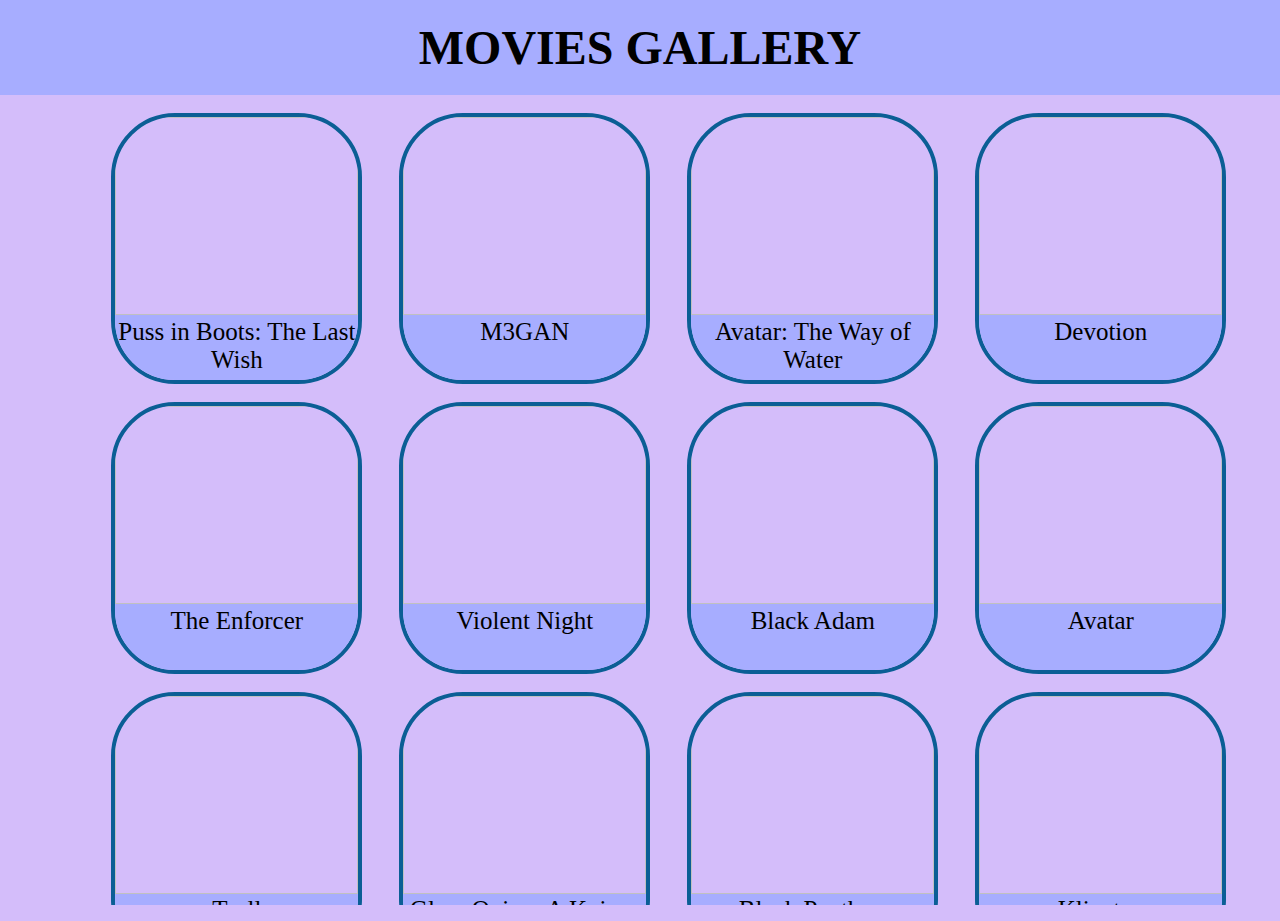
==== commit 57a5c133: "HW #20 movies-gallery" ====
--- a/index.html
+++ b/index.html
@@ -1,31 +1,33 @@
 <!DOCTYPE html>
 <html lang="en">
+
 <head>
     <meta charset="UTF-8">
     <meta http-equiv="X-UA-Compatible" content="IE=edge">
     <meta name="viewport" content="width=device-width, initial-scale=1.0">
-    <title>marvels-field</title>
-    <link rel="stylesheet" href="styles/marvels.css">
+    <link rel="stylesheet" href="styles/movies.css">
+    <link rel="shortcut icon" href="./movies.jpg" type="image/x-icon">
+    <title>Cities-Gallery</title>
 </head>
+
 <body>
-    <header>
-        <h2 class="logo">Marvels Field Game</h2>
+    <header class="logo">
+        <h2>Movies Gallery</h2>
     </header>
-    <section class="field">
-        <p id="question"></p>
-        <p id="answer"></p>
-        <input type="text" readonly onchange="checkWord()" id="word-input" placeholder="enter word">
-        <p id="letter-remainder"></p>
-        <input type="text" minlength="1" maxlength="1" onchange="processLetter()" id="letter-input" placeholder="enter letter">
-       <button onclick="takeChance()" id="guess-button">guess</button>
-    </section>
-    <section class="word">
+    <main class="main-class hidden">
+        <section class="details-container">
+            <div class="details-frame">
+                <button id="hide-button" onclick="hideDetails()"> X </button>
+                <img src="" class="details-image">
+                <span class="details-title"></span>
+            </div>
+        </section>
+        <ul class="thumbnails-list">
+           
+        </ul>
 
-    </section>
-    <section class="result">
-        <p id="result-message"></p>
-        <button onclick="startGame()" id="play-again">play again</button>
-    </section>
-    <script src="src/marvels.js"></script>
+    </main>
+    <script src="src/movies.js"></script>
 </body>
+
 </html>--- a/styles/movies.css
+++ b/styles/movies.css
@@ -0,0 +1,295 @@
+@font-face {
+    font-family: artist;
+    src: url(fonts/MADE\ TheArtist\ Script\ PERSONAL\ USE.otf);
+    src: url(fonts/MADETheArtistScript.woff);
+}
+
+@font-face {
+    font-family: regular;
+    src:url(fonts/MarckScript-Regular.ttf);
+    src: url(fonts/MarckScript-Regular.woff);
+}
+
+@font-face {
+    font-family: fog;
+    src: url(fonts/FoglihtenNo06_076.otf);
+    src: url(fonts/FoglihtenNo06.woff);
+}
+
+html {
+    height: 100%;
+}
+
+body {
+    --thumbnails-image-height: 12vh;
+    --thumbnails-image-width: 30vw;
+    --thumbnails-title-height: calc(var(--thumbnails-image-height) * 0.33);
+    --details-image-width: 80vw;
+    --details-image-height: 27vh;
+}
+
+body {
+    height: 100%;
+    background-color: rgb(212, 189, 250);
+    display: flex;
+    flex-direction: column;
+    margin: 0%;
+}
+
+.logo {
+    display: block;
+    text-align: center;
+    background-color: rgb(167, 173, 255);
+    font-size: 1.2em;
+    text-transform: uppercase;
+    font-family: fog;
+
+
+}
+
+.main-class {
+    display: flex;
+    flex-direction: column;
+    justify-content: center;
+    flex-grow: 0.8;
+}
+.hidden .details-container{
+    display: none;
+}
+.details-container {
+    display: flex;
+    flex-direction: column;
+    align-items: center;
+    margin-bottom: 2vh;
+    width: 100vw;
+    
+    transition: 2s;
+
+}
+.is-point{
+    transform: scale(0.001);
+    transition: 0s;
+}
+
+.details-frame{
+    position: relative;
+}
+
+.details-image {
+    display: block;
+    width: var(--details-image-width);
+    height: var(--details-image-height);
+    border: solid 3px rgb(11, 94, 149);
+
+}
+
+.details-title {
+    display: block;
+    background-color: rgba(175, 180, 250, 0.759);
+    min-height: 10vh;
+    max-height: 10vh;
+    width: 110%;
+    padding-left: 2vw;
+    /* text-align:left; */
+    font-size: small;
+    font-family: regular;
+    font-weight: bold;
+    position: absolute;
+    bottom: 3vh;
+    left: -5vw;
+}
+#hide-button{
+    position: absolute;
+    background-color: white;
+    
+    font-size: 15px;
+    right: 1.5vw;
+    top: 1.5vh;
+}
+.hidden .thumbnails-list{
+    max-height: 70vh;
+}
+.thumbnails-list {
+    display: flex;
+    flex-wrap: wrap;
+    min-height: 45vh;
+    max-height: 45vh;
+    overflow-y: scroll;
+    list-style: none;
+    justify-content: space-around;
+    padding-left: 0;
+    margin-top: 1vh;
+    width: 95vw;
+    margin-left: 2.5vw;
+}
+
+.thumbnails-anchor {
+    text-decoration: none;
+
+}
+
+.thumbnails-item {
+    border: solid 4px rgb(11, 94, 149);
+    margin-top: 2vh;
+    border-radius: 5vw;
+    overflow: hidden;
+    height: calc(var(--thumbnails-image-height) + var(--thumbnails-title-height));
+    min-width: var(--thumbnails-image-width);
+    max-width: var(--thumbnails-image-width);
+   
+}
+
+.thumbnails-item:hover{
+    transform: scale(1.1);
+    border: solid 4px rgb(149, 11, 124);
+}
+
+
+.thumbnails-image {
+    width: var(--thumbnails-image-width);
+    height: var(--thumbnails-image-height);
+    display: block;
+
+
+}
+
+.thumbnails-title {
+    display: block;
+    text-align: center;
+    background-color: rgb(167, 173, 255);
+    color: black;
+    font-family: regular;
+    font-size: 20px;
+    width: var(--thumbnails-image-width);
+    height: var(--thumbnails-title-height);
+
+}
+
+@media (min-width: 560px) {
+    body {
+        --thumbnails-image-height: 19vh;
+        --thumbnails-image-width: 23vw;
+        --thumbnails-title-height: calc(var(--thumbnails-image-height) * 0.33);
+        --details-image-width: 45vw;
+        --details-image-height: 60vh;
+    }
+
+    .main-class {
+        flex-direction: row;
+        align-items: center;
+        justify-content: space-around;
+    }
+
+    h2 {
+        margin-top: 10px;
+        margin-bottom: 10px;
+    }
+
+    .details-image {
+        width: var(--details-image-width);
+        height: var(--details-image-height);
+        border: solid 4px rgb(11, 94, 149);
+    }
+
+    .details-title {
+        height: 8vh;
+        font-size: 2em;
+    }
+    .hidden .thumbnails-list{
+        flex-direction: row;
+        flex-wrap: wrap;
+        justify-content: space-around;
+        max-width: 90vw;
+    }
+
+    .thumbnails-list {
+        max-width: 30vw;
+        order: -1;
+        flex-direction: column;
+        flex-wrap: nowrap;
+        min-height: 85vh;
+        max-height: 85vh;
+        justify-content: flex-start;
+        margin-top: 0;
+    }
+
+    .thumbnails-item {
+        min-height: calc(var(--thumbnails-image-height) + var(--thumbnails-title-height));
+        min-width: var(--thumbnails-image-width);
+        max-width: var(--thumbnails-image-width);
+        margin-left: 2vw;
+
+    }
+
+    .thumbnails-image {
+        width: var(--thumbnails-image-width);
+        height: var(--thumbnails-image-height);
+
+    }
+
+    .thumbnails-title {
+        width: var(--thumbnails-image-width);
+        height: var(--thumbnails-title-height);
+        font-size: 20px;
+
+    }
+}
+
+@media (min-width: 1000px) {
+    body {
+        --thumbnails-image-height: 22vh;
+        --thumbnails-image-width: 19vw;
+        --thumbnails-title-height: calc(var(--thumbnails-image-height) * 0.33);
+        --details-image-width: 50vw;
+        --details-image-height: 65vh;
+    }
+    .main-class {
+        flex-grow: 1;
+    }
+
+    .logo {
+        font-size: 2em;
+    }
+
+    h2 {
+        margin-top: 20px;
+        margin-bottom: 20px;
+    }
+
+    .details-image {
+        width: var(--details-image-width);
+        height: var(--details-image-height);
+        border: solid 4px rgb(11, 94, 149);
+    }
+
+    .details-title {
+        font-size: 3em;
+    }
+    .hidden .thumbnails-list{
+        max-height: 90vh;
+    }
+
+    .thumbnails-list {
+        max-height: 80vh;
+        max-width: 25vw;
+
+    }
+
+    .thumbnails-item {
+        min-height: calc(var(--thumbnails-image-height) + var(--thumbnails-title-height));
+        min-width: var(--thumbnails-image-width);
+        max-width: var(--thumbnails-image-width);
+    }
+
+    .thumbnails-image {
+        width: var(--thumbnails-image-width);
+        height: var(--thumbnails-image-height);
+    }
+
+    .thumbnails-title {
+        padding-top: 0.1em;
+        font-size: 25px;
+        width: var(--thumbnails-image-width);
+        height: var(--thumbnails-title-height);
+    }
+}